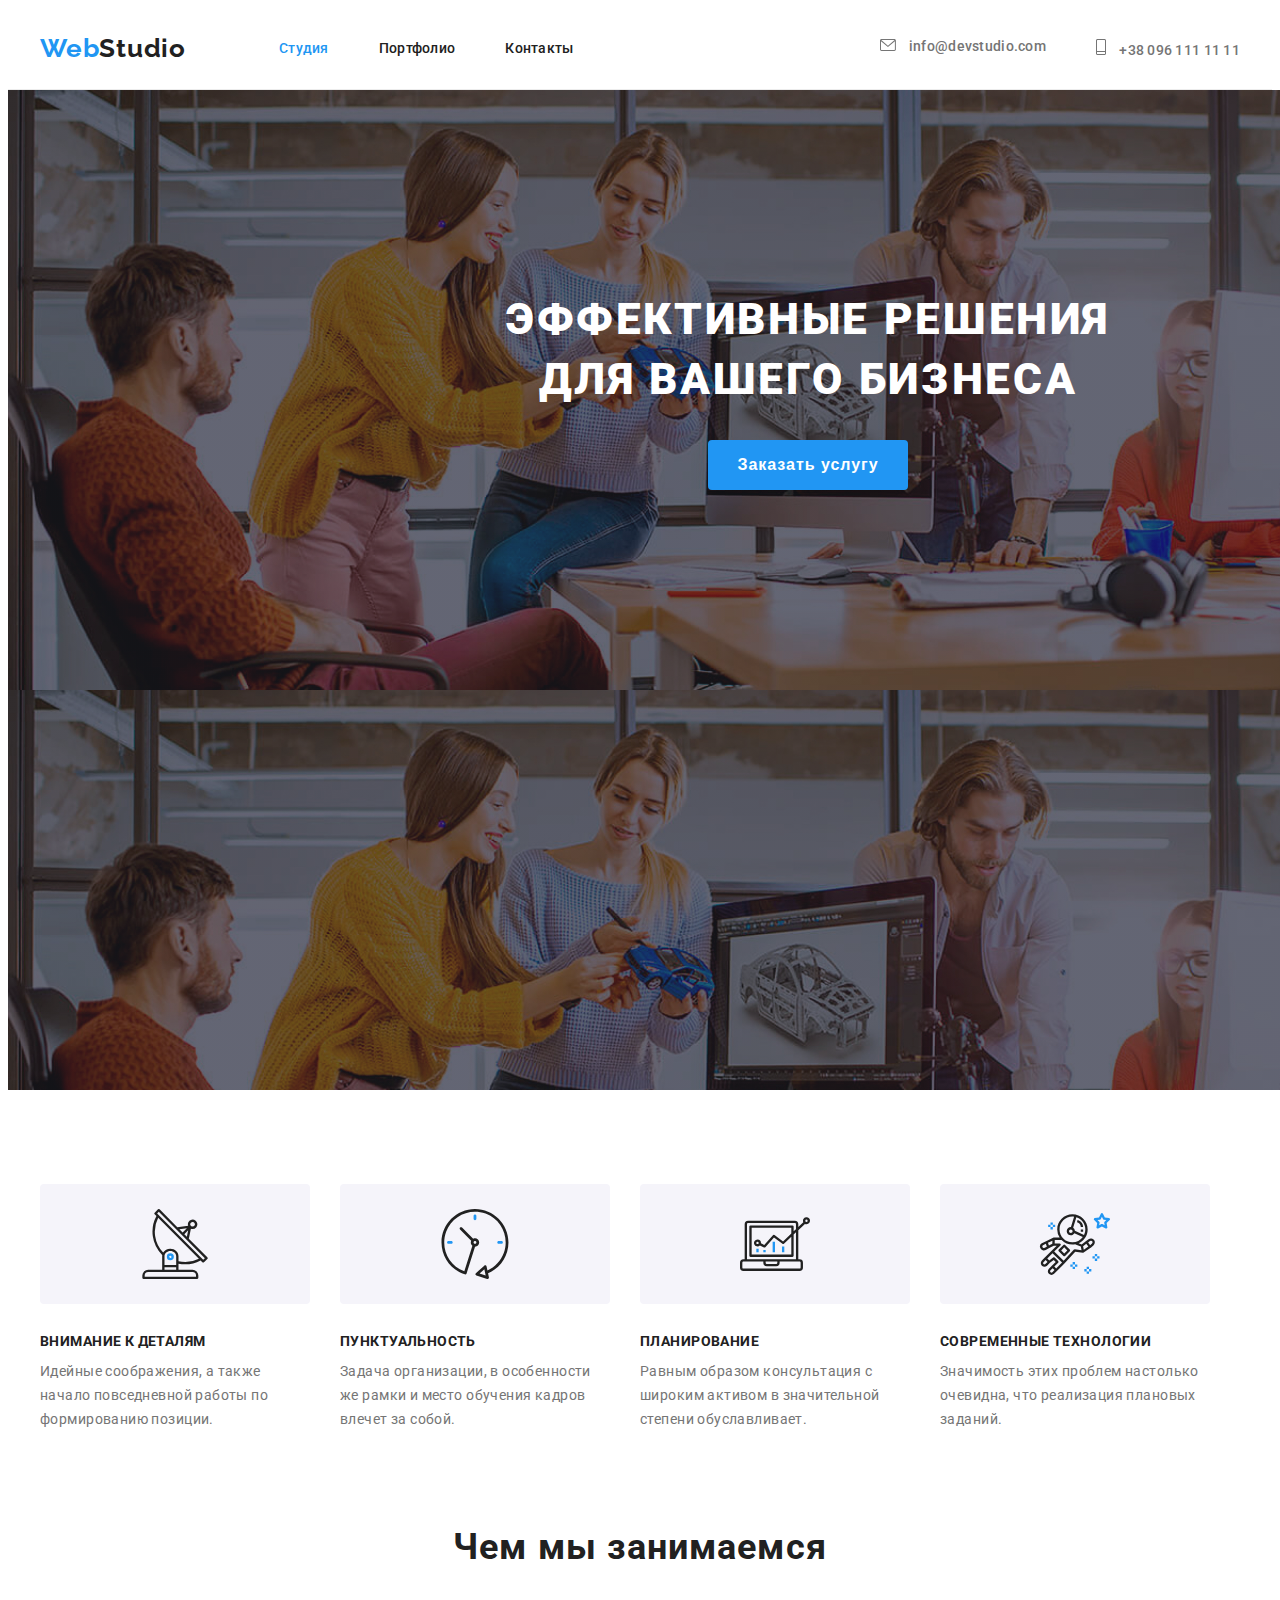
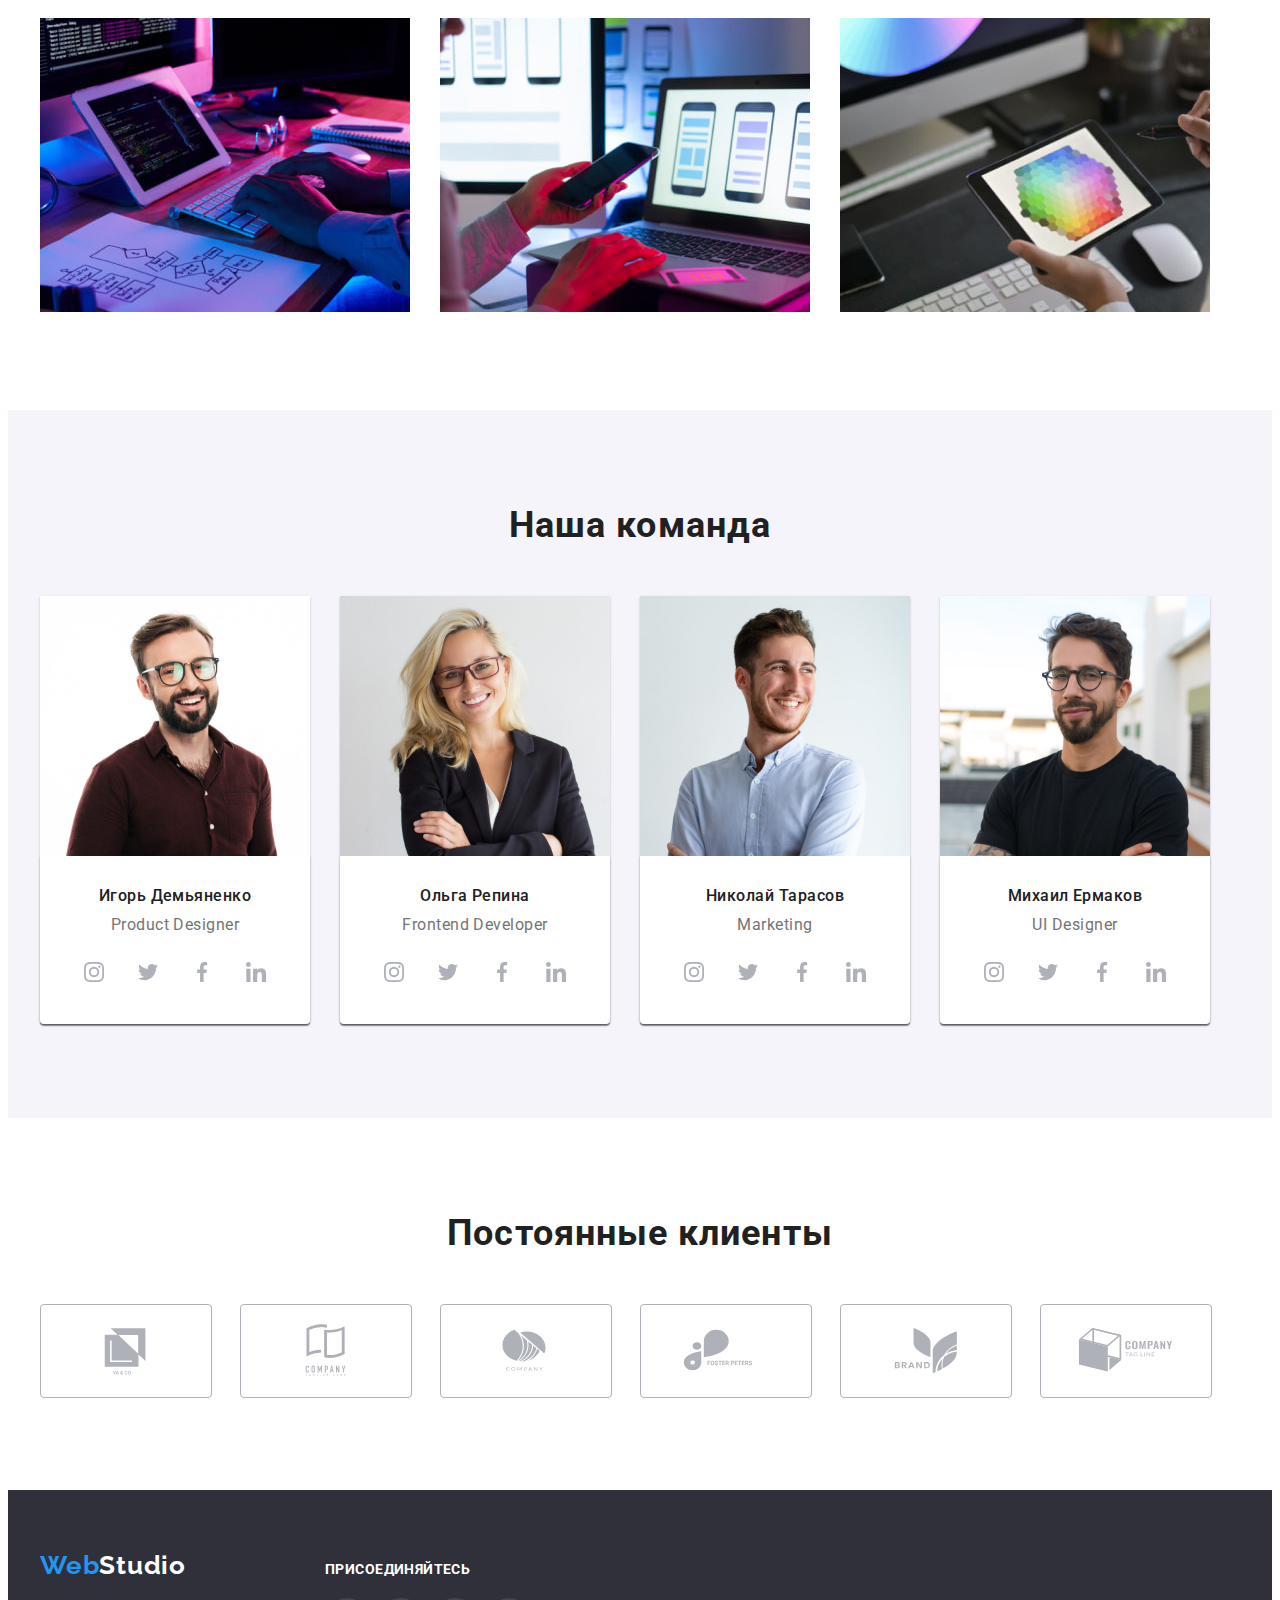
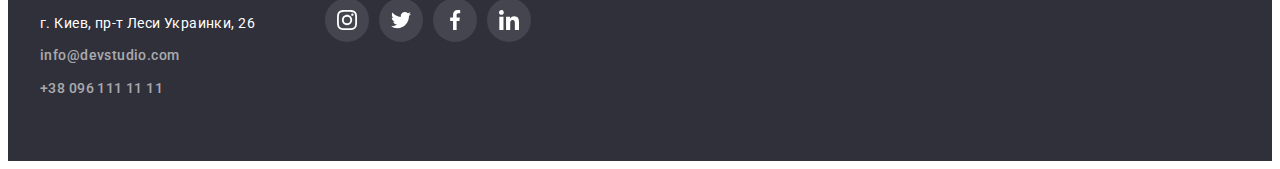
==== index.html @ 6dbb9080 "Initial commit" ====
<!DOCTYPE html>
<html lang="ru">
  <head>
    <meta charset="UTF-8" />
    <meta http-equiv="X-UA-Compatible" content="IE=edge" />
    <meta name="viewport" content="width=device-width, initial-scale=1.0" />
    <title>Web Studio</title>
    <!--Progect Fonts-->
    <link rel="preconnect" href="https://fonts.googleapis.com" />
    <link rel="preconnect" href="https://fonts.gstatic.com" crossorigin />
    <link
      href="https://fonts.googleapis.com/css2?family=Raleway:wght@700&family=Roboto:wght@400;500;700;900&display=swap"
      rel="stylesheet"
    />
    <!--Normalise-->
    <link
      rel="stylesheet"
      href="https://cdnjs.cloudflare.com/ajax/libs/modern-normalize/1.1.0/modern-normalize.min.css"
      integrity="sha512-wpPYUAdjBVSE4KJnH1VR1HeZfpl1ub8YT/NKx4PuQ5NmX2tKuGu6U/JRp5y+Y8XG2tV+wKQpNHVUX03MfMFn9Q=="
      crossorigin="anonymous"
      referrerpolicy="no-referrer"
    />
    <!-- Styles-->
    <link rel="stylesheet" href="./css/styles.css" />
  </head>
  <body>
    <header class="page-header">
      <div class="container main-nav">
        <a href="./" aria-label="Логотип сайта Web Studio" class="logo"
          ><span class="web">Web</span>Studio</a
        >
        <nav class="nav">
          <ul class="site-nav">
            <li class="item">
              <a class="link-studio" href="./index.html">Студия</a>
            </li>
            <li class="item">
              <a class="link" href="./portfolio.html">Портфолио</a>
            </li>
            <li class="item">
              <a class="link" href="#">Контакты</a>
            </li>
          </ul>
        </nav>
        <ul class="contact">
          <li class="item">
            <a class="link icon-header" href="mailto:info@devstudio.com">
              <svg class="header-icon">
                <use href="./image/symbol-defs1.svg#icon-emaile-icon" ></use>
              </svg>
              info@devstudio.com</a>
          </li>
          <li class="item">
            <a class="link icon-tel" href="tel:380961111111:">
              <svg class="tel-icon">
                <use href="./image/symbol-defs1.svg#icon-mobile-icon" ></use>
              </svg>
              +38 096 111 11 11</a>
          </li>
        </ul>
      </div>
    </header>
    <main class="main">
      <section class="hero">
        <div class="container hero-section">
<h1 class="hero-title">Эффективные решения для вашего бизнеса</h1>
        <button type="button" class="button">Заказать услугу</button>
        </div>
        
      </section>

      <!-- Особенности-->
      <section class="uniqueness">
        <div class="container">
          <h2 class="section-title">Наши особенности</h2>
          <ul class="list specifics-list">
            <li class="item">
              <div class="bgr-icon">
                <svg class="icon" widht="70" height="70">
                <use href="./image/symbol-defs1.svg#icon-antenna" ></use>
              </svg>
              </div>
              
              <h3 class="second-title">Внимание к деталям</h3>
              <p class="text">
                Идейные соображения, а также начало повседневной работы по формированию позиции.
              </p>
            </li>
            <li class="item">
               <div class="bgr-icon">
                <svg class="icon" widht="70" height="70">
                <use href="./image/symbol-defs1.svg#icon-clock" ></use>
              </svg>
              </div>
              <h3 class="second-title">Пунктуальность</h3>
              <p class="text">
                Задача организации, в особенности же рамки и место обучения кадров влечет за собой.
              </p>
            </li>
            <li class="item">
               <div class="bgr-icon">
                <svg class="icon" widht="70" height="70">
                <use href="./image/symbol-defs1.svg#icon-diagram" ></use>
              </svg>
              </div>
              <h3 class="second-title">Планирование</h3>
              <p class="text">
                Равным образом консультация с широким активом в значительной степени обуславливает.
              </p>
            </li>
            <li class="item">
               <div class="bgr-icon">
                <svg class="icon" widht="70" height="70">
                <use href="./image/symbol-defs1.svg#icon-astronaut" ></use>
              </svg>
              </div>
              <h3 class="second-title">Современные технологии</h3>
              <p class="text">
                Значимость этих проблем настолько очевидна, что реализация плановых заданий.
              </p>
            </li>
          </ul>
        </div>
      </section>
      <!--Чем мы занимаемся-->
      <section class="our-work">
        <div class="container">
          <h2 class="title">Чем мы занимаемся</h2>
          <ul class="work-list">
            <li class="item">
              <img
                src="./image/what-doing/img.jpg"
                alt="изображон  компютер с кодом"
                width="370"
                height="294"
              />
            </li>
            <li class="item">
              <img
                src="./image/what-doing/img-1.jpg"
                alt="ноутбук и телефон"
                width="370"
                height="294"
              />
            </li>
            <li class="item">
              <img src="./image/what-doing/img-2.jpg" alt="планшет" width="370" height="294" />
            </li>
          </ul>
        </div>
      </section>
      <!--Наша команда-->
      <section class="team">
        <div class="container">
              <h2 class="title">Наша команда</h2>
        <ul class="team-list" >
          <li class="item">
            <img class="image" src="./image/team/img.jpg" alt="Фото Игоря" width="270" height="260" />
            <div class="name">
               <h3 class="second-title">Игорь Демьяненко</h3>
               <p lang="en" class="text">Product Designer</p>
               <ul class="socials">
                 <li class="social-item">
                   <a class="socials-link link" href="" target="_blank" rel="noreferrer noopener" aria-label="иконка">
                     <svg class="social-icon" width="20" height="20">
                       <use href="./image/symbol-defs1.svg#icon-instagram"></use>
                     </svg>
                   </a>
                 </li>
                 <li class="social-item">
                   <a class="socials-link link" href="" target="_blank" rel="noreferrer noopener" aria-label="иконка">
                     <svg class="social-icon" width="20" height="20">
                       <use href="./image/symbol-defs1.svg#icon-twitter"></use>
                     </svg>
                   </a>
                 </li>
                 <li class="social-item">
                   <a class="socials-link link" href="" target="_blank" rel="noreferrer noopener" aria-label="иконка">
                     <svg class="social-icon" width="20" height="20">
                       <use href="./image/symbol-defs1.svg#icon-facebook"></use>
                     </svg>
                   </a>
                 </li>
                 <li class="social-item">
                   <a class="socials-link link" href="" target="_blank" rel="noreferrer noopener" aria-label="иконка">
                     <svg class="social-icon" width="20" height="20">
                       <use href="./image/symbol-defs1.svg#icon-linkedin"></use>
                     </svg>
                   </a>
                 </li>
               </ul>
            </div>
           
          </li>
          <li class="item">
            <img class="image" src="./image/team/img-1.jpg" alt="Фото Ольги" width="270" height="260" />
            <div class="name">
              <h3 class="second-title">Ольга Репина</h3>
              <p lang="en" class="text">Frontend Developer</p>
             <ul class="socials">
                 <li class="social-item">
                   <a class="socials-link link" href="" target="_blank" rel="noreferrer noopener" aria-label="иконка">
                     <svg class="social-icon" width="20" height="20">
                       <use href="./image/symbol-defs1.svg#icon-instagram"></use>
                     </svg>
                   </a>
                 </li>
                 <li class="social-item">
                   <a class="socials-link link" href="" target="_blank" rel="noreferrer noopener" aria-label="иконка">
                     <svg class="social-icon" width="20" height="20">
                       <use href="./image/symbol-defs1.svg#icon-twitter"></use>
                     </svg>
                   </a>
                 </li>
                 <li class="social-item">
                   <a class="socials-link link" href="" target="_blank" rel="noreferrer noopener" aria-label="иконка">
                     <svg class="social-icon" width="20" height="20">
                       <use href="./image/symbol-defs1.svg#icon-facebook"></use>
                     </svg>
                   </a>
                 </li>
                 <li class="social-item">
                   <a class="socials-link link" href="" target="_blank" rel="noreferrer noopener" aria-label="иконка">
                     <svg class="social-icon" width="20" height="20">
                       <use href="./image/symbol-defs1.svg#icon-linkedin"></use>
                     </svg>
                   </a>
                 </li>
               </ul>
            </div>
            
          </li>
          <li class="item">
            <img class="image" src="./image/team/img-2.jpg" alt="Фото Николая" width="270" height="260" />
            <div class="name">
              <h3 class="second-title">Николай Тарасов</h3>
              <p lang="en" class="text">Marketing</p>
              <ul class="socials">
                 <li class="social-item">
                   <a class="socials-link link" href="" target="_blank" rel="noreferrer noopener" aria-label="иконка">
                     <svg class="social-icon" width="20" height="20">
                       <use href="./image/symbol-defs1.svg#icon-instagram"></use>
                     </svg>
                   </a>
                 </li>
                 <li class="social-item">
                   <a class="socials-link link" href="" target="_blank" rel="noreferrer noopener" aria-label="иконка">
                     <svg class="social-icon" width="20" height="20">
                       <use href="./image/symbol-defs1.svg#icon-twitter"></use>
                     </svg>
                   </a>
                 </li>
                 <li class="social-item">
                   <a class="socials-link link" href="" target="_blank" rel="noreferrer noopener" aria-label="иконка">
                     <svg class="social-icon" width="20" height="20">
                       <use href="./image/symbol-defs1.svg#icon-facebook"></use>
                     </svg>
                   </a>
                 </li>
                 <li class="social-item">
                   <a class="socials-link link" href="" target="_blank" rel="noreferrer noopener" aria-label="иконка">
                     <svg class="social-icon" width="20" height="20">
                       <use href="./image/symbol-defs1.svg#icon-linkedin"></use>
                     </svg>
                   </a>
                 </li>
               </ul>
            </div>
            
          </li>
          <li class="item">
            <img class="image" src="./image/team/img-3.jpg" alt="Фото Михаила" width="270" height="260" />
            <div class="name">
              <h3 class="second-title">Михаил Ермаков</h3>
              <p lang="en" class="text">UI Designer</p>
              <ul class="socials">
                 <li class="social-item">
                   <a class="socials-link " href="" target="_blank" rel="noreferrer noopener" aria-label="иконка instagram">
                     <svg class="social-icon" width="20" height="20">
                       <use href="./image/symbol-defs1.svg#icon-instagram"></use>
                     </svg>
                   </a>
                 </li>
                 <li class="social-item">
                   <a class="socials-link link" href="" target="_blank" rel="noreferrer noopener" aria-label="иконка twitter">
                     <svg class="social-icon" width="20" height="20">
                       <use href="./image/symbol-defs1.svg#icon-twitter"></use>
                     </svg>
                   </a>
                 </li>
                 <li class="social-item">
                   <a class="socials-link link" href="" target="_blank" rel="noreferrer noopener" aria-label="иконка facebook">
                     <svg class="social-icon" width="20" height="20">
                       <use href="./image/symbol-defs1.svg#icon-facebook"></use>
                     </svg>
                   </a>
                 </li>
                 <li class="social-item">
                   <a class="socials-link link" href="" target="_blank" rel="noreferrer noopener" aria-label="иконка linkedin">
                     <svg class="social-icon" width="20" height="20">
                       <use href="./image/symbol-defs1.svg#icon-linkedin"></use>
                     </svg>
                   </a>
                 </li>
               </ul>
            </div>
            
          </li>
        </ul>
        </div>
    
      </section>
      <!-- Постоянные клиенты-->
      <section class="our-client">
        <div class="container">

       
        <h2 class="title client-title">Постоянные клиенты</h2>
        <ul class="list client-list">
          <li class="client-item item">
            <a class="link client-link" href="" target="_blank" rel="noreferrer noopener" aria-label="логотип компании YA & CO">
             <svg class="company-logo" widht="106" heigth="60">
              <use href="./image/symbol-defs1.svg#icon-logo-cl1"></use>
            </svg>
            </a>
           
          </li>
          <li class="client-item item">
            <a class="link client-link" href="" target="_blank" rel="noreferrer noopener" aria-label="логотип компании Tagline Here">
            <svg class="company-logo" widht="106" heigth="60">
              <use href="./image/symbol-defs1.svg#icon-logo-cl2"></use>
            </svg>
            </a>
            
          </li>
          <li class="client-item item">
            <a class="link client-link" href="" target="_blank" rel="noreferrer noopener" aria-label="логотип компании Company">
            <svg class="company-logo" widht="106" heigth="60">
              <use href="./image/symbol-defs1.svg#icon-logo-cl3"></use>
            </svg>
            </a>
           
          </li>
          <li class="client-item item">
            <a class="link client-link" href="" target="_blank" rel="noreferrer noopener" aria-label="логотип компании FOSTER PETERS">
            <svg class="company-logo" widht="106" heigth="60">
              <use href="./image/symbol-defs1.svg#icon-logo-cl4"></use>
            </svg>
            </a>
            
          </li>
          <li class="client-item item">
            <a class="link client-link" href="" target="_blank" rel="noreferrer noopener" aria-label="логотип компании Brand">
            <svg class="company-logo" widht="106" heigth="60">
              <use href="./image/symbol-defs1.svg#icon-logo-cl5"></use>
            </svg>
            </a>
            
          </li>
          <li class="client-item item">
            <a class="link client-link" href="" target="_blank" rel="noreferrer noopener" aria-label="логотип компании Tag Line">
            <svg class="company-logo" widht="106" heigth="60">
              <use href="./image/symbol-defs1.svg#icon-logo-cl6"></use>
            </svg>
            </a>
           
          </li>
        </ul>
         </div>
      </section>
    </main>
    <footer class="footer">
      <div class="container footer-container">
           <div class="one-two"> 
            <a href="./" aria-label="Логотип сайта Web Studio" class="logo"><span class="web">Web</span>Studio</a>
              <address class="address">
                  <p class="text">г. Киев, пр-т Леси Украинки, 26</p>
                    <ul class="address-list">
                                <li class="item address-item">
                                    <a href="mailto:info@devstudio.com" class="link">info@devstudio.com</a>
                                </li>
                      <li class="item address-item">
                            <a href="tel:380961111111:" class="link">+38 096 111 11 11</a>
                      </li>
                  </ul>
          </div>
         <div class="one-two">
          <h2 class="title-social">присоединяйтесь</h2>
                <ul class="socials">
                 <li class="social-item">
                   <a class="socials-link link" href="" target="_blank" rel="noreferrer noopener" aria-label="иконка instagram">
                     <svg class="social-icon" width="20" height="20">
                       <use href="./image/symbol-defs1.svg#icon-instagram"></use>
                     </svg>
                   </a>
                 </li>
                 <li class="social-item">
                   <a class="socials-link link" href="" target="_blank" rel="noreferrer noopener" aria-label="иконка twitter">
                     <svg class="social-icon" width="20" height="20">
                       <use href="./image/symbol-defs1.svg#icon-twitter"></use>
                     </svg>
                   </a>
                 </li>
                 <li class="social-item">
                   <a class="socials-link link" href="" target="_blank" rel="noreferrer noopener" aria-label="иконка facebook">
                     <svg class="social-icon" width="20" height="20">
                       <use href="./image/symbol-defs1.svg#icon-facebook"></use>
                     </svg>
                   </a>
                 </li>
                 <li class="social-item">
                   <a class="socials-link link" href="" target="_blank" rel="noreferrer noopener" aria-label="иконка linkedin">
                     <svg class="social-icon" width="20" height="20">
                       <use href="./image/symbol-defs1.svg#icon-linkedin"></use>
                     </svg>
                   </a>
                 </li>
               </ul>
        </div>

        
        
       

      </div>
      
      </address>
    </footer>
  </body>
</html>
---- css/styles.css ----
body {
  font-family: 'Roboto', sans-serif;
  color: #757575;
}
h1,
h2,
h3,
h4,
h5,
h6,
p {
  margin: 0;
}
ul {
  list-style: none;
  margin: 0;
  padding: 0;
}
.container {
  /* outline: 1px solid red;*/

  width: 1200px;
  padding-left: 15px;
  padding-right: 15px;

  margin-right: auto;
  margin-left: auto;
}
:root {
  --backgr-header: #ffffff;
  --backgr-hero: #2f303a;
  --backgr-team: #f5f4fa;
  --color-button: #2196f3;
  --color-title: #212121;
  --border-img: #eeeeee;
}

/*#region -----HEADER------*/
.page-header {
  background-color: var(--backgr-header);
}
.logo {
  padding-top: 25px;
  padding-bottom: 25px;
  margin-right: 93px;
  font-family: 'Raleway';
  font-weight: 700;
  font-size: 26px;
  line-height: 1.2;
  /* identical to box height */

  letter-spacing: 0.03em;
  text-decoration: none;
  color: #212121;
}
.web {
  color: #2196f3;
}
/* посилання в хедері*/

.link {
  font-weight: 500;
  font-size: 14px;
  line-height: 1.14;
  letter-spacing: 0.02em;
  color: #212121;
  text-decoration: none;
}
.link:hover,
.link:focus {
  color: #2196f3;
}
.contact .link {
  color: #757575;
}
.contact .link:hover,
.contact .link:focus {
  color: #2196f3;
}

.site-nav {
  display: flex;
}
.site-nav .link,
.link-studio,
.link-portfolio {
  display: block;
  padding-top: 32px;
  padding-bottom: 32px;
}
.site-nav .item + .item {
  margin-left: 50px;
}
.contact {
  display: flex;
  margin-left: auto;
}
.contact .link {
  display: block;
  padding-top: 25px;
  padding-bottom: 25px;
}
.contact .item + .item {
  margin-left: 50px;
}
.main-nav {
  display: flex;
  align-items: center;
}
.page-header {
  border-bottom: 1px solid #ececec;
}
/*CONTAINER*/

/* background */
.hero {
  background-color: var(--backgr-hero);
  text-align: center;
  font-family: inherit;
}
.our-work {
  background-color: var(--backgr-work);
}
.uniqueness {
  background-color: var(--backgr-work);
}
.team {
  background-color: var(--backgr-team);
}
.footer {
  background-color: var(--backgr-hero);
}
/* прибрати крапки в списках*/
.item {
  list-style-type: none;
}
/*#endregion*/
/*#region HERO,  and TITLE*/
.hero-title {
  width: 696px;
  margin-right: auto;
  margin-left: auto;
  margin-bottom: 30px;
  font-weight: 900;
  font-size: 44px;
  line-height: 1.36;
  /* or 136% */

  text-align: center;
  letter-spacing: 0.06em;
  text-transform: uppercase;

  color: #ffffff;
}
.hero .button {
  width: 200px;
  padding-top: 10px;
  padding-bottom: 10px;

  background-color: #2196f3;
  box-shadow: 0px 4px 4px rgba(0, 0, 0, 0.15);

  border-radius: 4px;

  font-weight: 700;
  font-size: 16px;
  line-height: 1.88;

  letter-spacing: 0.06em;
  cursor: pointer;

  color: #ffffff;
  border: 0;
}
.hero {
  background-color: #c4c4c4;
  width: 1600px;
  height: 600px;
  margin-right: auto;
  margin-left: auto;
  padding-top: 200px;
  padding-bottom: 200px;
  background-image: linear-gradient(rgba(47, 48, 58, 0.4), rgba(47, 48, 58, 0.4)),
    url('../image/hero/hero.jpg');
}
/*#endregion*/
/*#region Оссобенности*/
.uniqueness {
  padding-top: 94px;
  padding-bottom: 94px;
}
.specifics-list {
  display: flex;
}

.container .specifics-list .item {
  width: 270px;
}
.specifics-list .item + .item {
  margin-left: 30px;
}
.section-title {
  position: absolute;
  width: 1px;
  height: 1px;
  margin: -1px;
  border: 0;
  padding: 0;
  white-space: nowrap;
  clip-path: inset(100%);
  clip: rect(0 0 0 0);
  overflow: hidden;
}
.uniqueness .second-title {
  font-weight: 700;
  font-size: 14px;
  line-height: 1.14;
  letter-spacing: 0.03em;
  text-transform: uppercase;

  color: #212121;

  margin-bottom: 10px;
}
.uniqueness .text {
  font-size: 14px;
  line-height: 1.71;

  letter-spacing: 0.03em;

  color: #757575;
}
/*#endregion*/
/*#region Чим займаємося*/
.title {
  font-weight: 700;
  font-size: 36px;
  line-height: 1.17;
  text-align: center;
  letter-spacing: 0.03em;
  color: var(--color-title);
}
.our-work .title {
  margin-bottom: 50px;
}
.work-list {
  display: flex;
}
.our-work {
  padding-bottom: 94px;
}
.work-list .item + .item {
  margin-left: 30px;
}
/*#endregion*/
/*#region  Наша Команда TEAM*/
.image {
  display: block;
}
.team .second-title {
  font-weight: 500;
  font-size: 16px;
  line-height: 1.19;

  text-align: center;
  letter-spacing: 0.03em;
  color: var(--color-title);
  margin-bottom: 10px;
}
.team .text {
  font-size: 16px;
  line-height: 1.19;

  text-align: center;
  letter-spacing: 0.03em;
  margin-bottom: 16px;

  color: #757575;
}
.team .title {
  margin-bottom: 50px;
}
.team-list {
  display: flex;
}

.team-list .item + .item {
  margin-left: 30px;
}
.team-list .item {
  box-shadow: 0px 1px 3px rgba(0, 0, 0, 0.12), 0px 1px 1px rgba(0, 0, 0, 0.14),
    0px 2px 1px rgba(0, 0, 0, 0.2);

  border-radius: 0px 0px 4px 4px;
}

.team {
  padding-top: 94px;
  padding-bottom: 94px;
}
.name {
  padding-top: 30px;
  padding-bottom: 30px;
  background-color: #ffffff;

  box-shadow: 0px 1px 3px rgba(0, 0, 0, 0.12), 0px 1px 1px rgba(0, 0, 0, 0.14),
    0px 2px 1px rgba(0, 0, 0, 0.2);

  border-radius: 0px 0px 4px 4px;
}
/* _______socials icons_________*/
.social-icon {
  fill: #afb1b8;
}
.socials {
  display: flex;
  justify-content: center;
  align-items: center;
}
.social-item:not(:last-child) {
  margin-right: 10px;
}
.socials-link {
  display: flex;
  width: 44px;
  height: 44px;

  background-color: #ffffff;
  border-radius: 50%;
  align-items: center;
  justify-content: center;
}
.socials-link:hover,
.socials-link:focus {
  background-color: var(--color-button);
}
.socials-link:hover .social-icon,
.socials-link:focus .social-icon {
  fill: #ffffff;
}
/*#endregion*/
/*#region Footer*/
.footer .logo {
  display: block;
  color: #ffffff;

  margin-bottom: 30px;
  margin-right: 0;
  padding-top: 0;
  padding-bottom: 0;
}
.footer .text {
  font-size: 14px;
  line-height: 1.71;

  letter-spacing: 0.03em;

  color: #ffffff;
}
.footer .link {
  display: block;
  font-size: 14px;
  line-height: 1.71;

  letter-spacing: 0.03em;

  color: rgba(255, 255, 255, 0.6);
}
.footer .link:hover,
.footer .link:focus {
  color: #2196f3;
}
.address .text {
  margin-bottom: 9px;
}

.address-item:not(:last-child) {
  margin-bottom: 9px;
}
.footer {
  padding-top: 60px;
  padding-bottom: 60px;
}
/*#endregion*/
/*#region PORTFOLIO*/
.link-portfolio {
  color: var(--color-button);
  font-family: 'Roboto';
  font-weight: 500;
  font-size: 14px;
  line-height: 1.14;
  letter-spacing: 0.02em;
  text-decoration: none;
}
.title-portfolio {
  position: absolute;
  width: 1px;
  height: 1px;
  margin: -1px;
  border: 0;
  padding: 0;
  white-space: nowrap;
  clip-path: inset(100%);
  clip: rect(0 0 0 0);
  overflow: hidden;
}
/* FILTR*/
.filtr .button {
  font-weight: 500;
  font-size: 16px;
  line-height: 1.62;

  text-align: center;
  letter-spacing: 0.03em;
  cursor: pointer;

  background-color: #f5f4fa;
  color: #212121;
  border: 0;
  border-radius: 4px;
}
/*--- SECTION-----*/
.filtr-button {
  padding-top: 94px;
  padding-bottom: 94px;
}
.filtr {
  display: flex;
  padding-bottom: 50px;
  justify-content: center;
}
.filtr .item + .item {
  margin-left: 8px;
}
.button-all {
  font-weight: 500;
  font-size: 16px;
  line-height: 1.62;

  text-align: center;
  letter-spacing: 0.03em;
  cursor: pointer;

  background-color: var(--color-button);
  color: var(--backgr-header);
  border: 0;
  border-radius: 4px;

  padding-top: 6px;
  padding-bottom: 6px;
  padding-right: 22px;
  padding-left: 22px;
}
.button:hover,
.button:focus {
  background-color: var(--color-button);
  color: var(--backgr-header);
}
.filtr .button {
  padding-top: 6px;
  padding-bottom: 6px;
  padding-right: 22px;
  padding-left: 22px;
}
/* PORTFOLIO IMG*/
.image {
  display: block;
}
.list-img .title {
  text-align: left;
  font-weight: 700;
  font-size: 18px;
  line-height: 2;

  letter-spacing: 0.06em;

  color: #212121;

  margin-bottom: 4px;
}
.list-img .text {
  font-size: 16px;
  line-height: 1.88;

  letter-spacing: 0.03em;

  color: #757575;
}
.address {
  font-style: normal;
}
.link-studio {
  color: var(--color-button);
  font-weight: 500;
  font-size: 14px;
  line-height: 1.14;
  letter-spacing: 0.02em;
  text-decoration: none;
}
.list-img {
  display: flex;
  flex-wrap: wrap;
  justify-content: space-between;
}
.item-img {
  margin-bottom: 30px;
}
.portfolio-border {
  padding-top: 20px;
  padding-bottom: 20px;
  padding-right: 24px;
  padding-left: 24px;
  border-right: 1px solid #eeeeee;
  border-bottom: 1px solid #eeeeee;
  border-left: 1px solid #eeeeee;
}
.item-img {
  width: 370px;
  margin-right: 30px;
}
.item-img:nth-child(3n) {
  margin-right: 0;
}
.item-img:nth-last-child(-n + 3) {
  margin-bottom: 0;
}
/*________hover portfolio_____*/
.img-link {
  display: block;
}
.img-link:hover {
  box-shadow: 0px 1px 1px rgba(0, 0, 0, 0.12), 0px 4px 4px rgba(0, 0, 0, 0.06),
    1px 4px 6px rgba(0, 0, 0, 0.16);
}
/*#endregion*/
/*#region HEAD ICONS*/
.header-icon {
  width: 16px;
  height: 12px;
  fill: currentColor;
  margin-right: 10px;
}

.tel-icon {
  width: 10px;
  height: 16px;
  fill: currentColor;
  margin-right: 10px;
}
/*SVG - Наши особенности*/
.bgr-icon {
  display: flex;
  background-color: #f5f4fa;
  height: 120px;
  justify-content: center;
  align-items: center;

  margin-bottom: 30px;
  border-radius: 4px;
}
/*#endregion*/
/*#region CLIENT LOGO SVG*/
.client-title {
  margin-bottom: 50px;
}
.our-client {
  padding-top: 94px;
  padding-bottom: 94px;
}

.client-item {
  width: 170px;
  height: 92px;
}
.client-link {
  display: flex;

  align-items: center;
  justify-content: center;
  width: 100%;
  height: 100%;

  border: 1px solid #afb1b8;
  border-radius: 4px;
}
.client-link:hover,
.client-link:focus {
  border-color: var(--color-button);
}
.client-link:hover .company-logo,
.client-link:focus .company-logo {
  fill: var(--color-button);
}
.client-item:not(:last-child) {
  margin-right: 30px;
}

.client-list {
  display: flex;
}
.company-logo {
  width: 106px;
  height: 60px;
  fill: #afb1b8;
}

/*#endregion*/
/*#region Footer social icon*/
.footer-container {
  display: flex;
  align-items: baseline;
}
.title-social {
  /* font-style: normal; */
  /* font-weight: 700; */
  font-size: 14px;
  line-height: 1.14;
  letter-spacing: 0.03em;
  text-transform: uppercase;

  color: #ffffff;
  margin-bottom: 20px;
}
/* _______socials icons_________*/
.one-two:not(:last-child) {
  margin-right: 70px;
}
.one-two .social-icon {
  fill: var(--backgr-header);
}
.one-two .socials {
  display: flex;
  justify-content: center;
  align-items: center;
}
.one-two .social-item:not(:last-child) {
  margin-right: 10px;
}
.one-two .socials-link {
  display: flex;
  width: 44px;
  height: 44px;

  background-color: rgba(255, 255, 255, 0.1);
  border-radius: 50%;
  align-items: center;
  justify-content: center;
}
.socials-link:hover,
.socials-link:focus {
  background-color: var(--color-button);
}
.socials-link:hover .social-icon,
.socials-link:focus .social-icon {
  fill: #ffffff;
}

/*#endregion*/
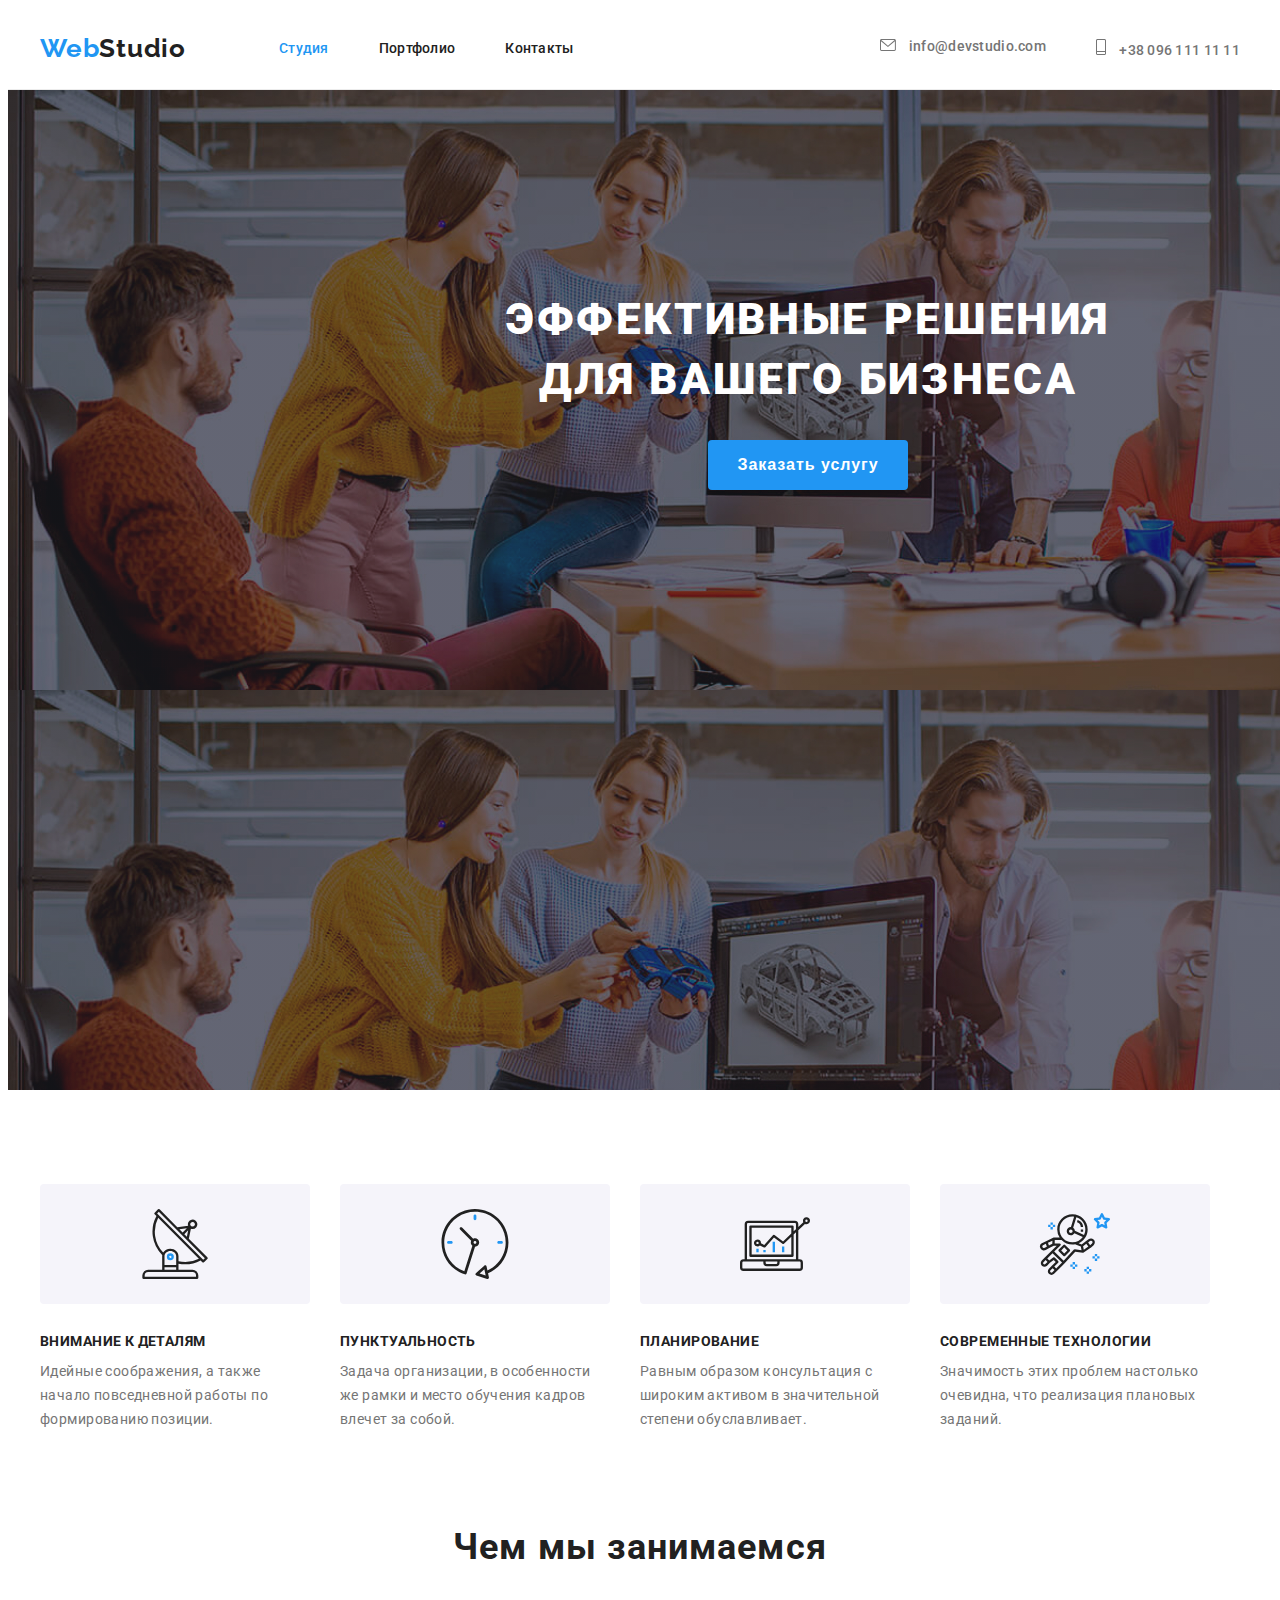
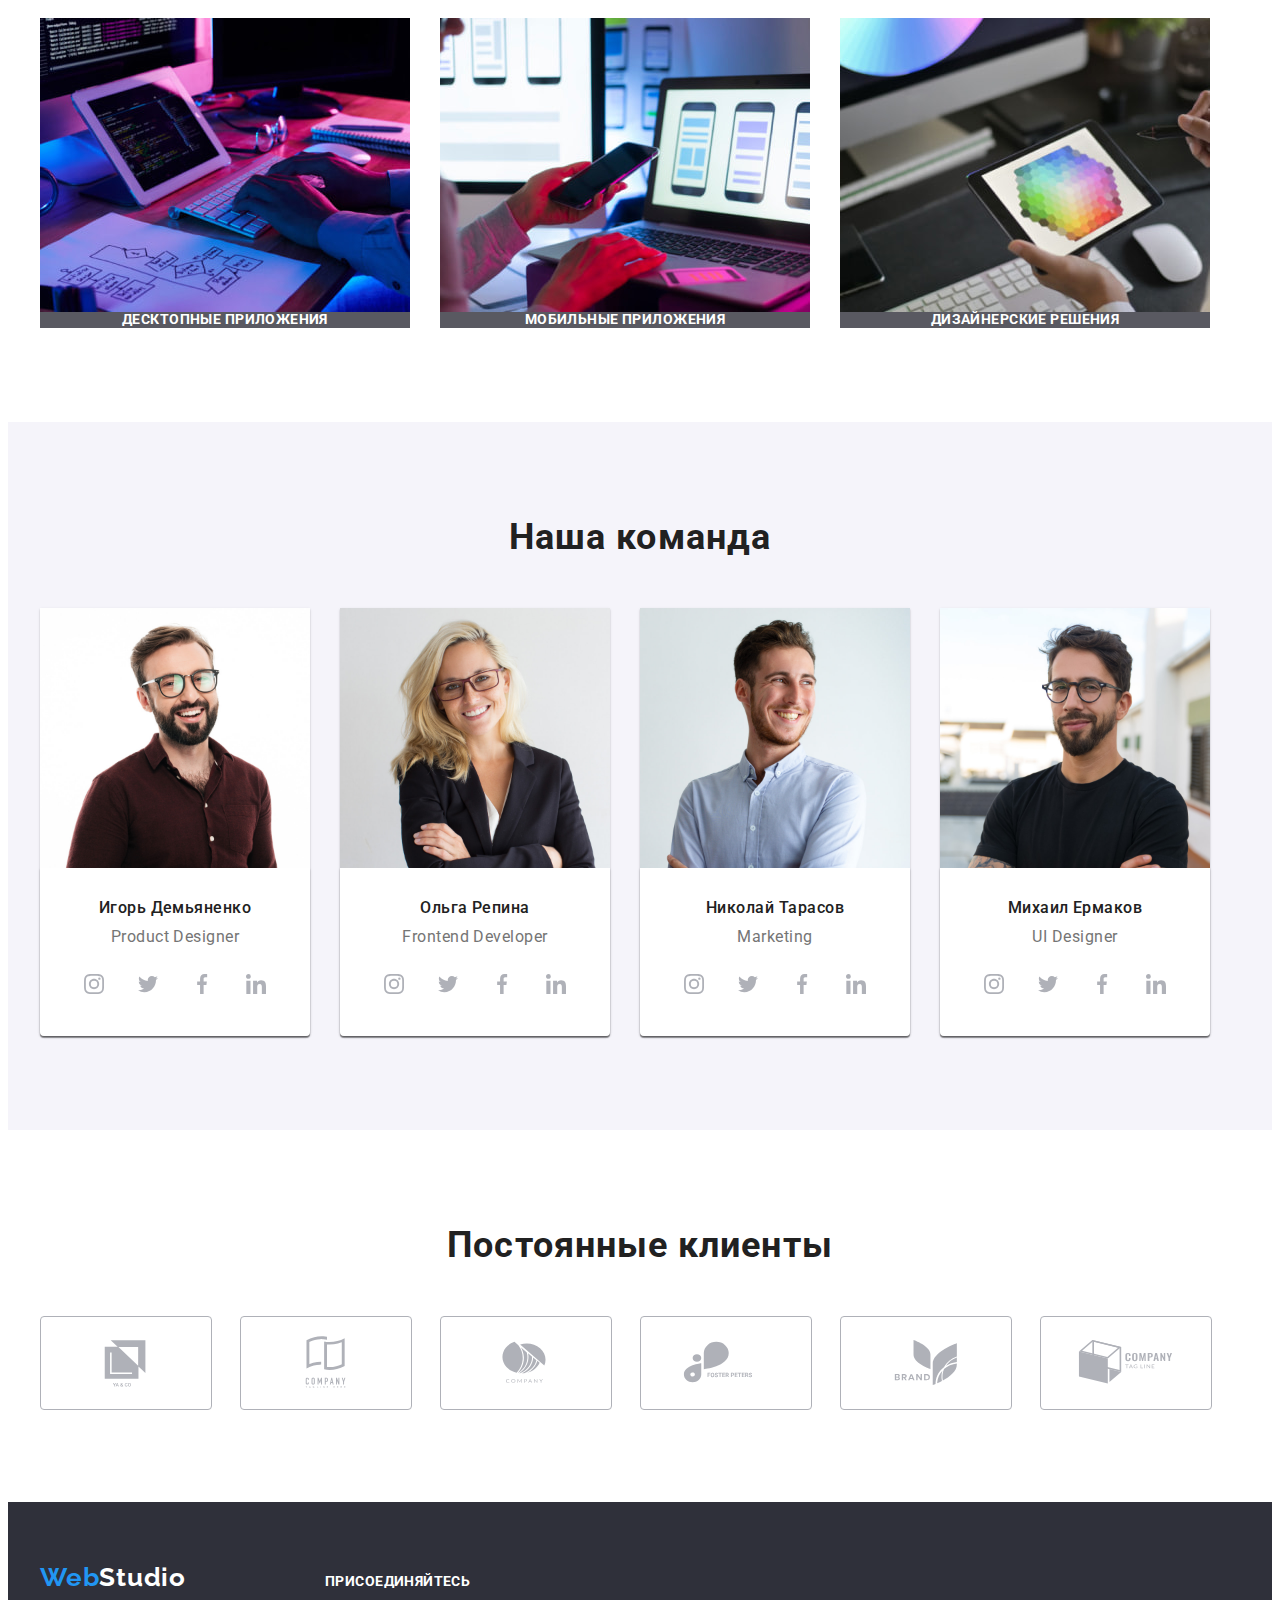
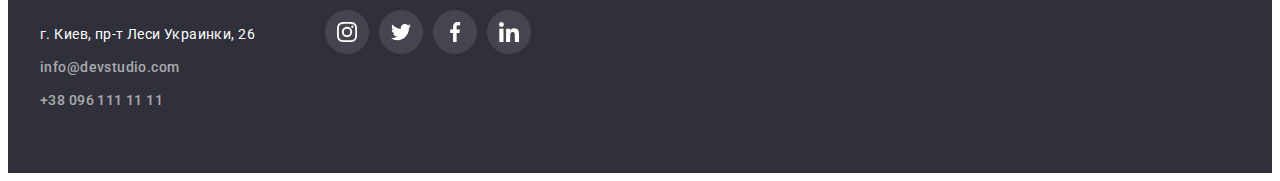
==== commit e557c316: "second commit" ====
--- a/index.html
+++ b/index.html
@@ -18,8 +18,7 @@
       href="https://cdnjs.cloudflare.com/ajax/libs/modern-normalize/1.1.0/modern-normalize.min.css"
       integrity="sha512-wpPYUAdjBVSE4KJnH1VR1HeZfpl1ub8YT/NKx4PuQ5NmX2tKuGu6U/JRp5y+Y8XG2tV+wKQpNHVUX03MfMFn9Q=="
       crossorigin="anonymous"
-      referrerpolicy="no-referrer"
-    />
+      referrerpolicy="no-referrer"/>
     <!-- Styles-->
     <link rel="stylesheet" href="./css/styles.css" />
   </head>
@@ -27,8 +26,7 @@
     <header class="page-header">
       <div class="container main-nav">
         <a href="./" aria-label="Логотип сайта Web Studio" class="logo"
-          ><span class="web">Web</span>Studio</a
-        >
+          ><span class="web">Web</span>Studio</a>
         <nav class="nav">
           <ul class="site-nav">
             <li class="item">
@@ -61,10 +59,23 @@
       </div>
     </header>
     <main class="main">
+      <!-- _________HERO_________-->
       <section class="hero">
         <div class="container hero-section">
-<h1 class="hero-title">Эффективные решения для вашего бизнеса</h1>
-        <button type="button" class="button">Заказать услугу</button>
+             <h1 class="hero-title">Эффективные решения для вашего бизнеса</h1>
+             <button type="button" class="button" data-modal-open>Заказать услугу</button>
+             <!--Модалка-->
+           
+             <div class="backdrop is-hidden" data-modal>
+               <div class="modal">
+                 <button class="button-close" data-modal-close>
+                   <svg class="close-icon" width="18" height="18">
+                     <use href="./image/symbol-defs1.svg#icon-close"></use>
+                   </svg>
+                 </button>
+               </div>
+             </div>
+
         </div>
         
       </section>
@@ -128,23 +139,27 @@
           <h2 class="title">Чем мы занимаемся</h2>
           <ul class="work-list">
             <li class="item">
-              <img
+              <img class="image"
                 src="./image/what-doing/img.jpg"
                 alt="изображон  компютер с кодом"
                 width="370"
-                height="294"
-              />
-            </li>
-            <li class="item">
-              <img
+                height="294"/>
+              <p class="text-img">Десктопные приложения</p>
+            </li>
+            <li class="item">
+              <img class="image" 
                 src="./image/what-doing/img-1.jpg"
                 alt="ноутбук и телефон"
                 width="370"
-                height="294"
-              />
-            </li>
-            <li class="item">
-              <img src="./image/what-doing/img-2.jpg" alt="планшет" width="370" height="294" />
+                height="294"/>
+              <p class="text-img">Мобильные приложения</p>
+            </li>
+            <li class="item">
+              <img class="image" src="./image/what-doing/img-2.jpg" 
+              alt="планшет" 
+              width="370" 
+              height="294" />
+              <p class="text-img">Дизайнерские решения</p>
             </li>
           </ul>
         </div>
@@ -426,5 +441,6 @@
       
       </address>
     </footer>
+    <script src="./js/modal.js"></script>
   </body>
 </html>
--- a/css/styles.css
+++ b/css/styles.css
@@ -33,6 +33,11 @@
   --color-button: #2196f3;
   --color-title: #212121;
   --border-img: #eeeeee;
+
+  /* animations */
+  --slow-anim: 600ms ease;
+  --fast-anim: 400ms ease-in-out;
+  --very-fast-anim: 250ms;
 }
 
 /*#region -----HEADER------*/
@@ -182,6 +187,71 @@
   padding-bottom: 200px;
   background-image: linear-gradient(rgba(47, 48, 58, 0.4), rgba(47, 48, 58, 0.4)),
     url('../image/hero/hero.jpg');
+}
+/*___MODALKA______*/
+.backdrop {
+  position: fixed;
+  top: 0;
+  left: 0;
+
+  width: 100%;
+  height: 100%;
+
+  background-color: rgba(0, 0, 0, 0.2);
+
+  transition: opacity var(--very-fast-anim), visibility var(--very-fast-anim);
+}
+
+.backdrop.is-hidden {
+  opacity: 0;
+  visibility: hidden;
+  pointer-events: none;
+}
+.modal {
+  position: absolute;
+  top: 50%;
+  left: 50%;
+  transform: translate(-50%, -50%);
+
+  width: 528px;
+  height: 581px;
+
+  background-color: #fff;
+
+  box-shadow: 0px 1px 3px rgba(0, 0, 0, 0.12), 0px 1px 1px rgba(0, 0, 0, 0.14),
+    0px 2px 1px rgba(0, 0, 0, 0.2);
+  border-radius: 4px;
+
+  transition: transform 250ms ease-in-out 400ms, opacity 250ms ease-in-out 400ms;
+}
+.button-close {
+  position: absolute;
+  top: 8px;
+  right: 8px;
+
+  display: flex;
+
+  padding: 0;
+  width: 30px;
+  height: 30px;
+  border: 1px solid rgba(0, 0, 0, 0.1);
+
+  align-items: center;
+  justify-content: center;
+  border-radius: 50%;
+
+  background-color: #fff;
+
+  cursor: pointer;
+}
+/*____________ ANIMATION_______*/
+.backdrop.is-hidden .modal {
+  transform: translate(-50%, -50%) scale(0.4);
+  opacity: 0;
+}
+.backdrop .modal {
+  transform: translate(-50%, -50%) scale(1);
+  opacity: 1;
 }
 /*#endregion*/
 /*#region Оссобенности*/
@@ -244,6 +314,8 @@
   margin-bottom: 50px;
 }
 .work-list {
+  position: relative;
+
   display: flex;
 }
 .our-work {
@@ -251,6 +323,17 @@
 }
 .work-list .item + .item {
   margin-left: 30px;
+}
+.text-img {
+  font-weight: 700;
+  font-size: 14px;
+  line-height: 1.14;
+  text-align: center;
+  letter-spacing: 0.03em;
+  text-transform: uppercase;
+
+  color: #ffffff;
+  background-color: rgba(47, 48, 58, 0.8);
 }
 /*#endregion*/
 /*#region  Наша Команда TEAM*/
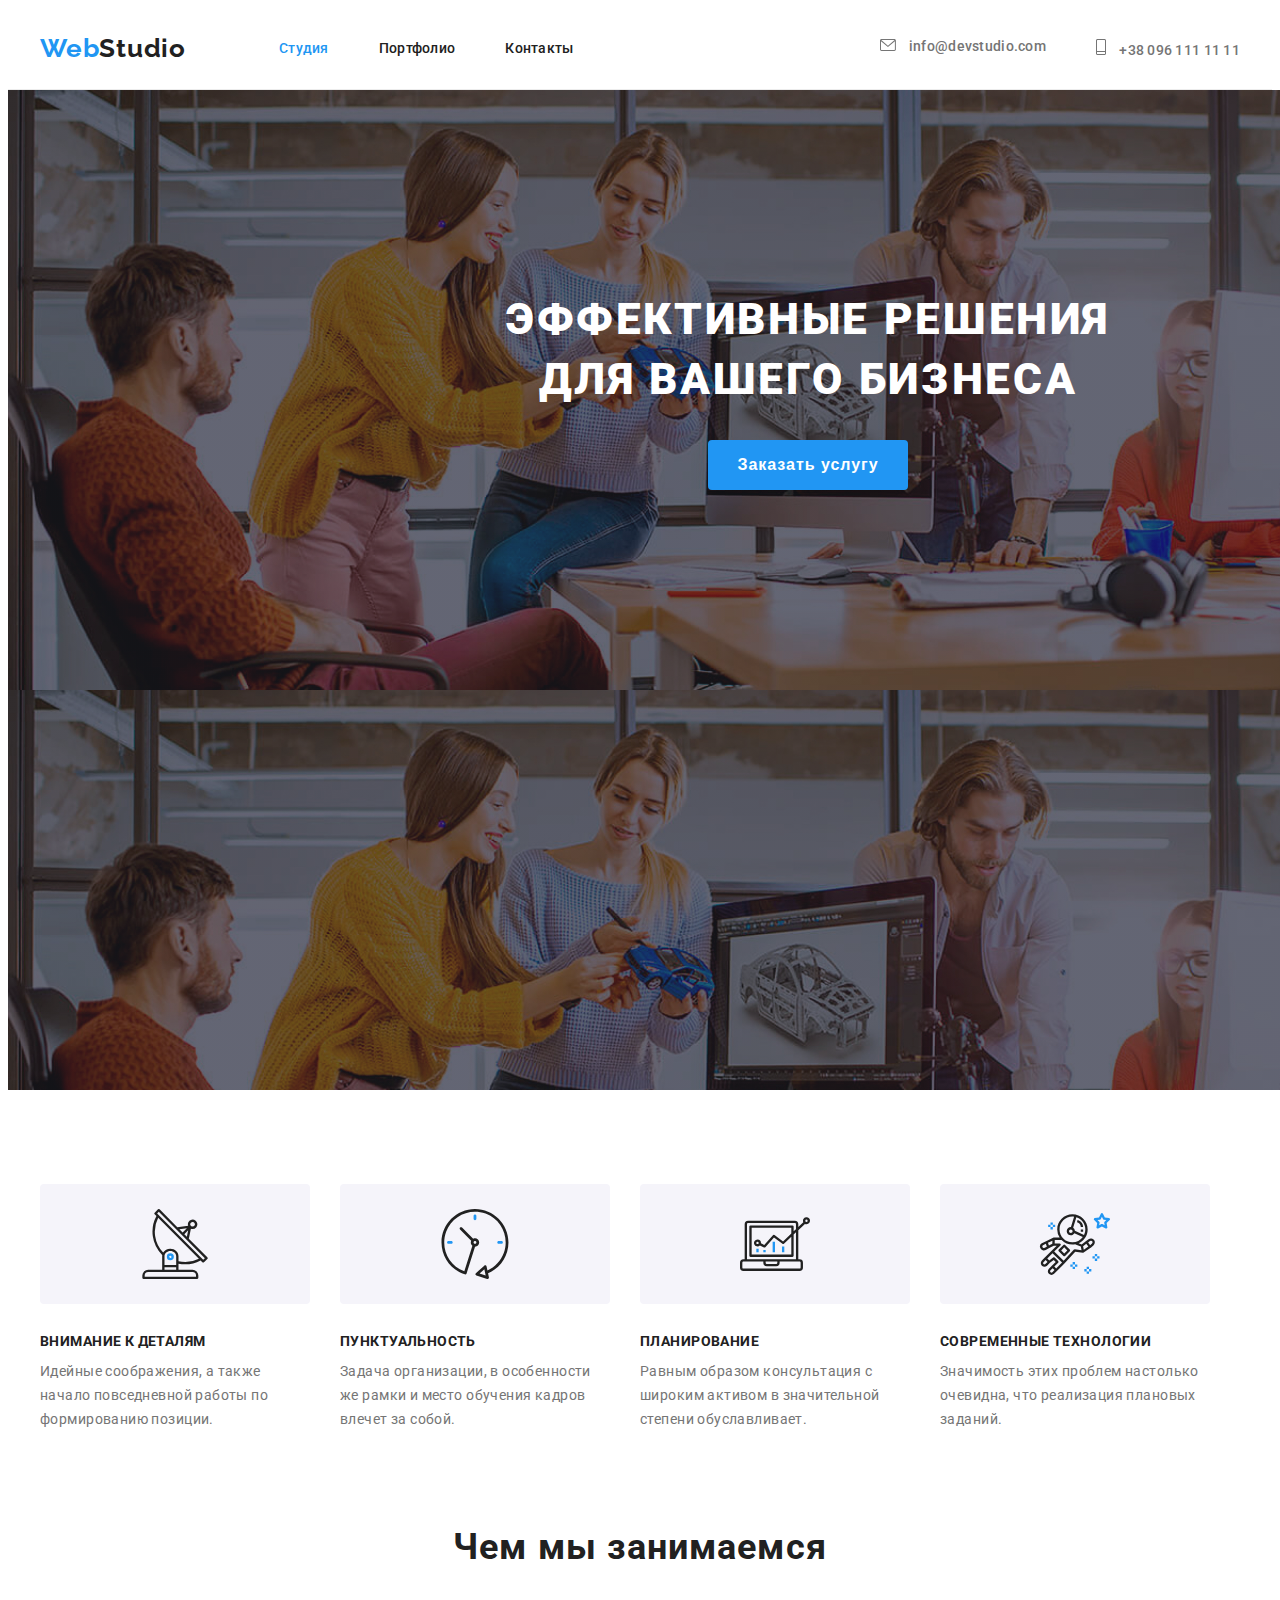
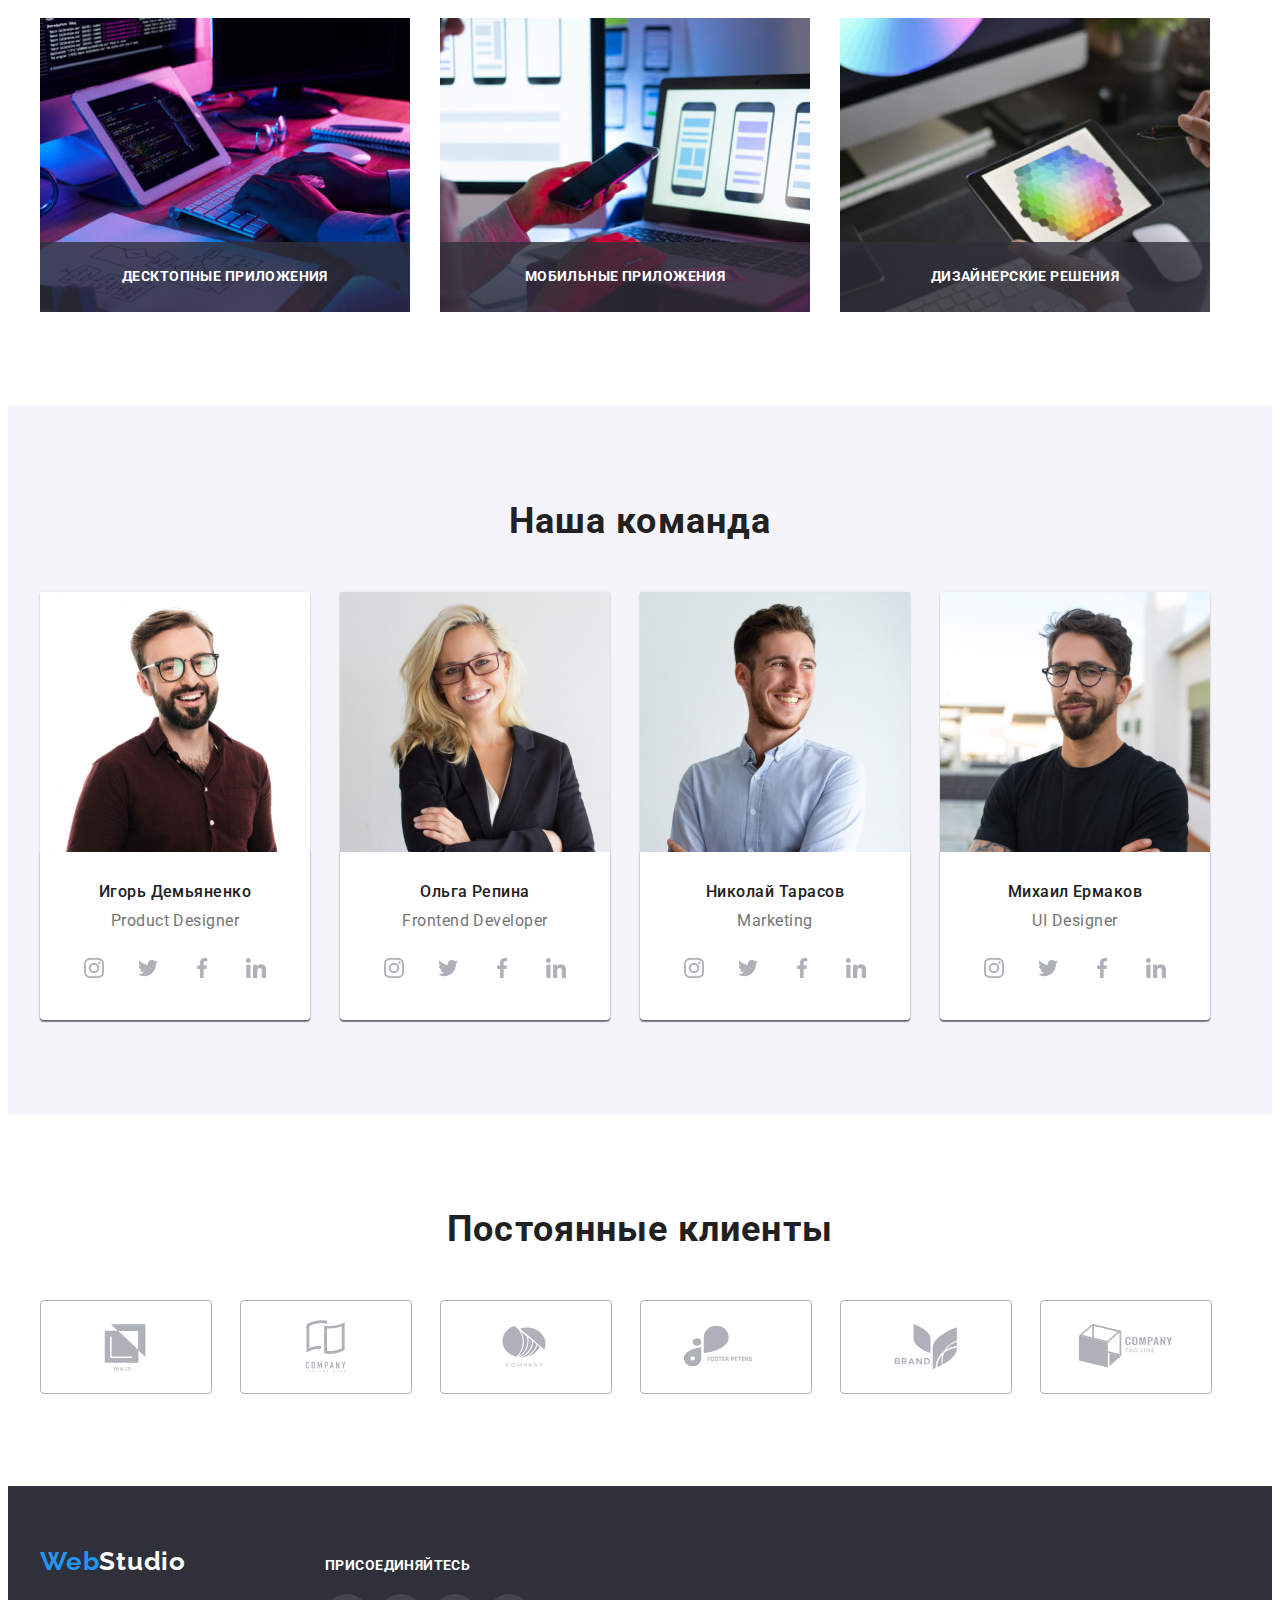
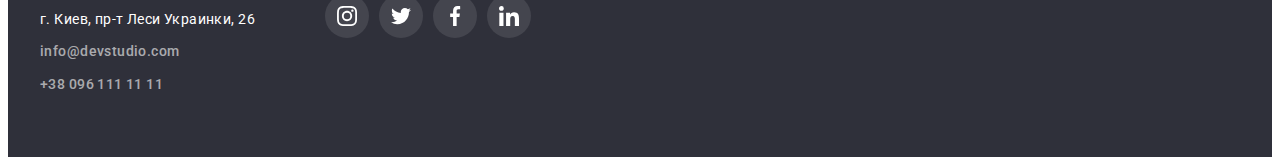
==== commit cf92003f: "3 commit" ====
--- a/index.html
+++ b/index.html
@@ -432,11 +432,6 @@
                  </li>
                </ul>
         </div>
-
-        
-        
-       
-
       </div>
       
       </address>
--- a/css/styles.css
+++ b/css/styles.css
@@ -70,6 +70,8 @@
   letter-spacing: 0.02em;
   color: #212121;
   text-decoration: none;
+
+  transition: color 250ms cubic-bezier(0.4, 0, 0.2, 1);
 }
 .link:hover,
 .link:focus {
@@ -324,7 +326,18 @@
 .work-list .item + .item {
   margin-left: 30px;
 }
-.text-img {
+.work-list .text-img {
+  position: absolute;
+  bottom: 0;
+
+  /* content: ''; */
+  display: flex;
+  width: 370px;
+  height: 70px;
+
+  align-items: center;
+  justify-content: center;
+
   font-weight: 700;
   font-size: 14px;
   line-height: 1.14;
@@ -335,6 +348,7 @@
   color: #ffffff;
   background-color: rgba(47, 48, 58, 0.8);
 }
+
 /*#endregion*/
 /*#region  Наша Команда TEAM*/
 .image {
@@ -394,6 +408,7 @@
 /* _______socials icons_________*/
 .social-icon {
   fill: #afb1b8;
+  transition: fill 250ms cubic-bezier(0.4, 0, 0.2, 1);
 }
 .socials {
   display: flex;
@@ -412,6 +427,8 @@
   border-radius: 50%;
   align-items: center;
   justify-content: center;
+
+  transition: background-color 250ms cubic-bezier(0.4, 0, 0.2, 1);
 }
 .socials-link:hover,
 .socials-link:focus {
@@ -534,6 +551,9 @@
   padding-right: 22px;
   padding-left: 22px;
 }
+/* .button {
+  transition: background-color 250ms cubic-bezier(0.4, 0, 0.2, 1);
+} */
 .button:hover,
 .button:focus {
   background-color: var(--color-button);
@@ -544,6 +564,9 @@
   padding-bottom: 6px;
   padding-right: 22px;
   padding-left: 22px;
+
+  transition: background-color 250ms cubic-bezier(0.4, 0, 0.2, 1);
+  transition: color 250ms cubic-bezier(0.4, 0, 0.2, 1);
 }
 /* PORTFOLIO IMG*/
 .image {
@@ -610,8 +633,11 @@
 /*________hover portfolio_____*/
 .img-link {
   display: block;
-}
-.img-link:hover {
+
+  transition: box-shadow 250ms cubic-bezier(0.4, 0, 0.2, 1);
+}
+.img-link:hover,
+.img-link:focus {
   box-shadow: 0px 1px 1px rgba(0, 0, 0, 0.12), 0px 4px 4px rgba(0, 0, 0, 0.06),
     1px 4px 6px rgba(0, 0, 0, 0.16);
 }
@@ -665,6 +691,7 @@
 
   border: 1px solid #afb1b8;
   border-radius: 4px;
+  transition: background-color 250ms cubic-bezier(0.4, 0, 0.2, 1);
 }
 .client-link:hover,
 .client-link:focus {
@@ -685,6 +712,8 @@
   width: 106px;
   height: 60px;
   fill: #afb1b8;
+
+  transition: fill 250ms cubic-bezier(0.4, 0, 0.2, 1);
 }
 
 /*#endregion*/
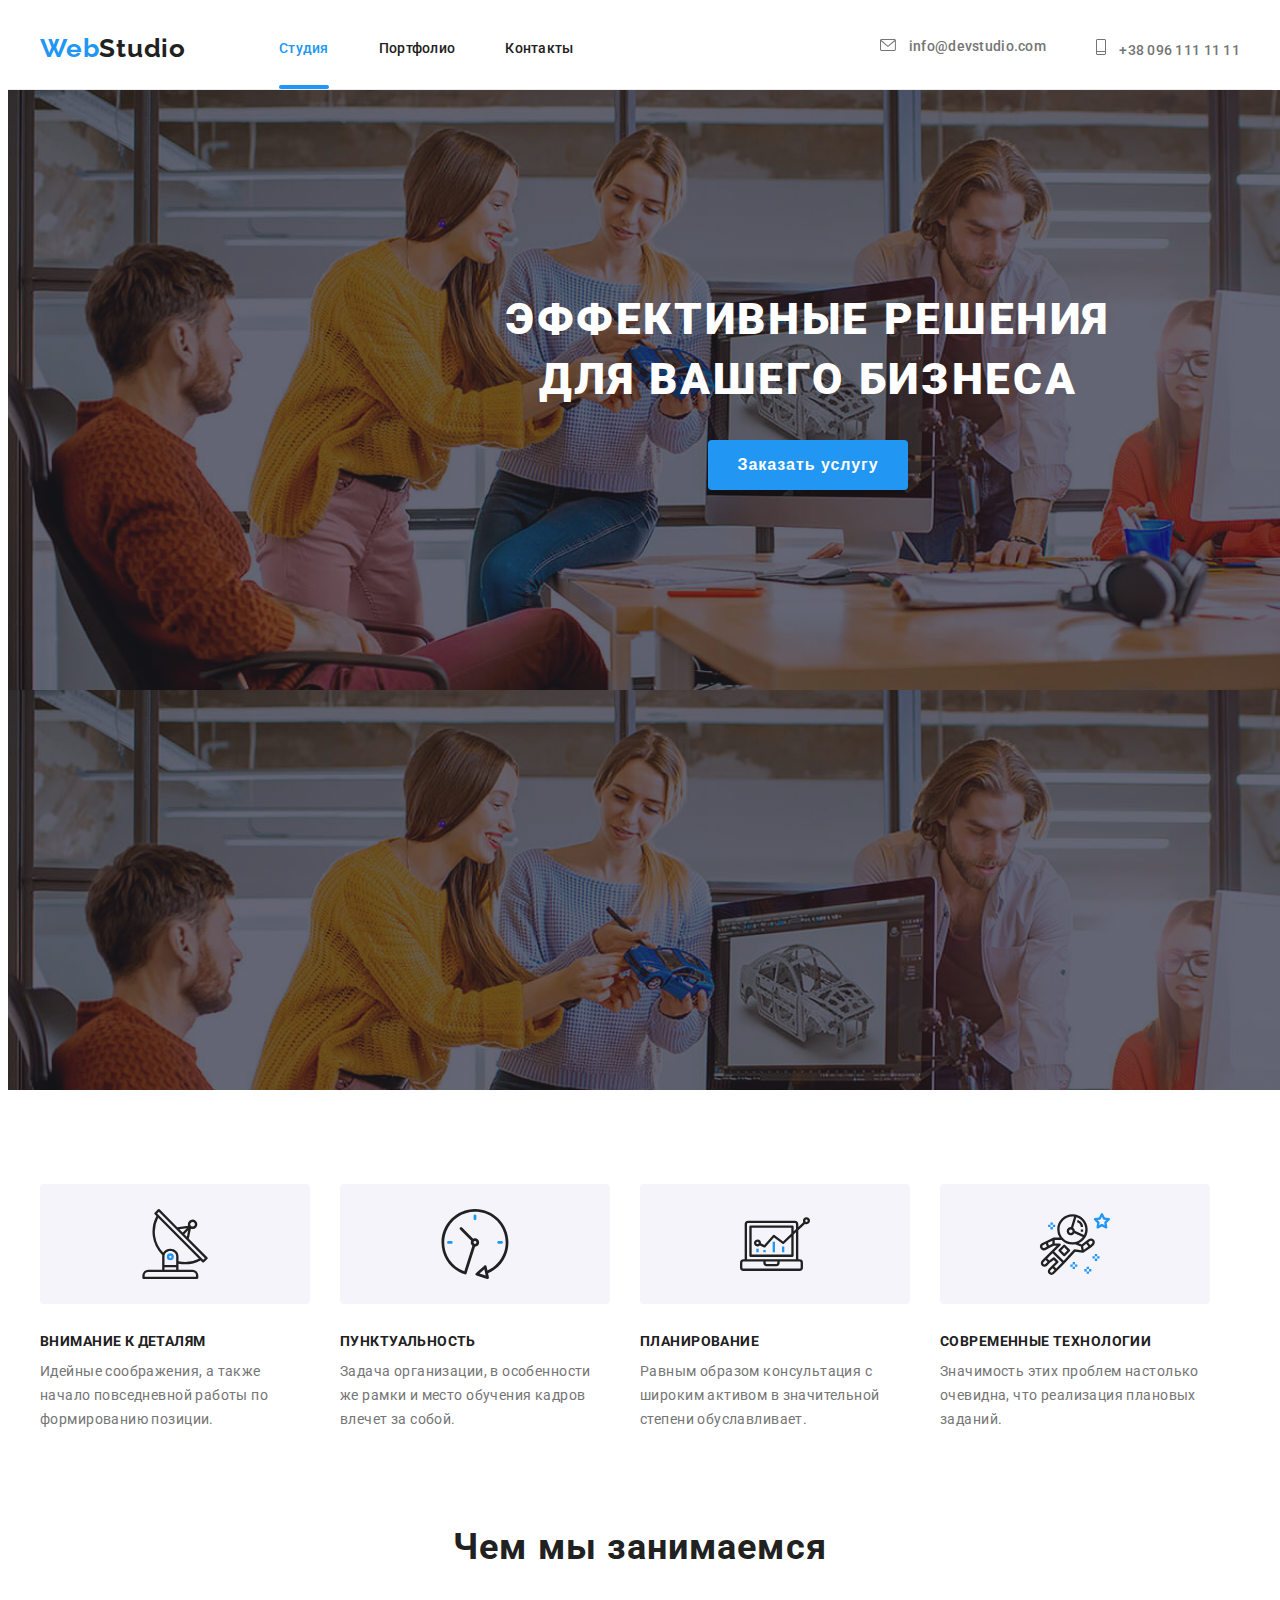
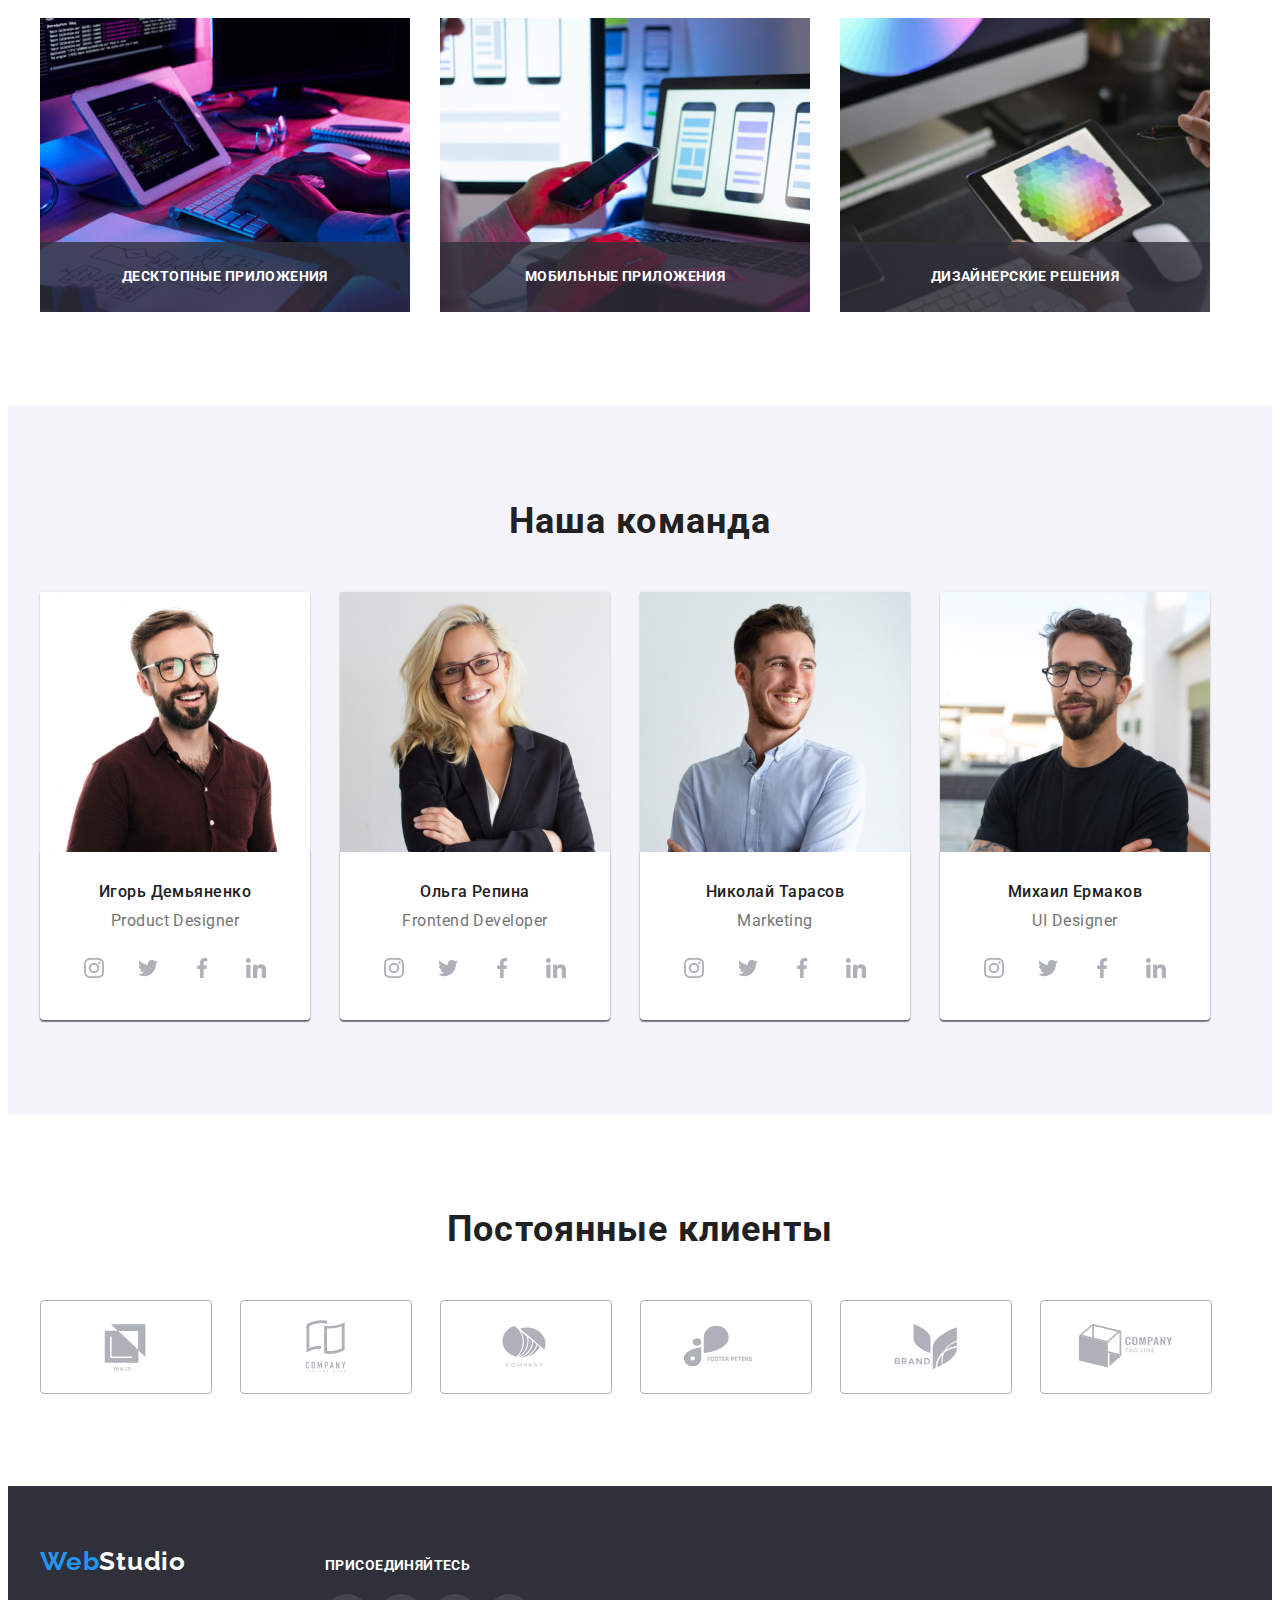
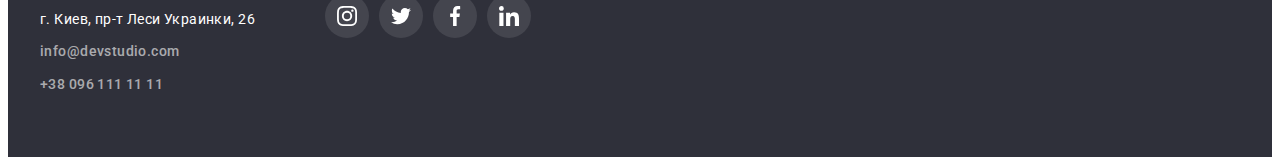
==== commit c2df4785: "second commit" ====
--- a/index.html
+++ b/index.html
@@ -73,6 +73,26 @@
                      <use href="./image/symbol-defs1.svg#icon-close"></use>
                    </svg>
                  </button>
+                 <form class="client-form" name="clform" autocomplete="on">
+                   <p class="title-form">Оставьте свои данные, мы вам перезвоним</p>
+                   <label class="label-frm user-name">Имя
+                     <input type="text" name="username" autofocus>
+                    </label>
+                   <label class="label-form phon-number">Телефон
+                     <input type="tel" name="user-telephon" autofocus>
+                    </label>
+                   <label class="label-frm user-email">Почта
+                     <input type="email" name="email" autofocus>
+                    </label>
+                   <label class="label-frm user-coment">Комментарий
+                     <textarea name="coments" rows="5" placeholder="Введите текст"></textarea>
+                    </label>
+                   <label class="label-frm user-contract">
+                     <input type="checkbox" name="contract">
+                     Соглашаюсь с рассылкой и принимаю Условия договора
+                    </label>
+                   <button class="tbn-submit">Отправить</button>
+                 </form>
                </div>
              </div>
 
--- a/css/styles.css
+++ b/css/styles.css
@@ -246,6 +246,12 @@
 
   cursor: pointer;
 }
+
+/*__________Modalka-forma_____________*/
+.client-form {
+  display: block;
+}
+
 /*____________ ANIMATION_______*/
 .backdrop.is-hidden .modal {
   transform: translate(-50%, -50%) scale(0.4);
@@ -484,6 +490,8 @@
 /*#endregion*/
 /*#region PORTFOLIO*/
 .link-portfolio {
+  position: relative;
+
   color: var(--color-button);
   font-family: 'Roboto';
   font-weight: 500;
@@ -491,6 +499,19 @@
   line-height: 1.14;
   letter-spacing: 0.02em;
   text-decoration: none;
+}
+.link-portfolio::after {
+  position: absolute;
+  bottom: 0;
+  left: 0;
+
+  content: '';
+  display: block;
+  width: 100%;
+  height: 4px;
+
+  background-color: #2196f3;
+  border-radius: 2px;
 }
 .title-portfolio {
   position: absolute;
@@ -545,6 +566,8 @@
   color: var(--backgr-header);
   border: 0;
   border-radius: 4px;
+  box-shadow: 0px 3px 1px rgba(0, 0, 0, 0.1), 0px 1px 2px rgba(0, 0, 0, 0.08),
+    0px 2px 2px rgba(0, 0, 0, 0.12);
 
   padding-top: 6px;
   padding-bottom: 6px;
@@ -558,6 +581,8 @@
 .button:focus {
   background-color: var(--color-button);
   color: var(--backgr-header);
+  box-shadow: 0px 3px 1px rgba(0, 0, 0, 0.1), 0px 1px 2px rgba(0, 0, 0, 0.08),
+    0px 2px 2px rgba(0, 0, 0, 0.12);
 }
 .filtr .button {
   padding-top: 6px;
@@ -565,8 +590,8 @@
   padding-right: 22px;
   padding-left: 22px;
 
-  transition: background-color 250ms cubic-bezier(0.4, 0, 0.2, 1);
-  transition: color 250ms cubic-bezier(0.4, 0, 0.2, 1);
+  transition: background-color 250ms cubic-bezier(0.4, 0, 0.2, 1),
+    color 250ms cubic-bezier(0.4, 0, 0.2, 1), box-shadow 250ms cubic-bezier(0.4, 0, 0.2, 1);
 }
 /* PORTFOLIO IMG*/
 .image {
@@ -596,12 +621,27 @@
   font-style: normal;
 }
 .link-studio {
+  position: relative;
+
   color: var(--color-button);
   font-weight: 500;
   font-size: 14px;
   line-height: 1.14;
   letter-spacing: 0.02em;
   text-decoration: none;
+}
+.link-studio::after {
+  content: '';
+  position: absolute;
+  bottom: 0;
+  left: 0;
+
+  display: block;
+  width: 100%;
+  height: 4px;
+
+  background-color: #2196f3;
+  border-radius: 2px;
 }
 .list-img {
   display: flex;
@@ -641,6 +681,44 @@
   box-shadow: 0px 1px 1px rgba(0, 0, 0, 0.12), 0px 4px 4px rgba(0, 0, 0, 0.06),
     1px 4px 6px rgba(0, 0, 0, 0.16);
 }
+
+/*____________OVERLEY__________*/
+.image-box {
+  position: relative;
+  overflow: hidden;
+}
+.overlay-box {
+  position: absolute;
+  top: 0;
+  left: 0;
+
+  transform: translateY(100%);
+  transition: transform 250ms cubic-bezier(0.4, 0, 0.2, 1);
+}
+.overley {
+  width: 370px;
+  height: 294px;
+
+  padding-bottom: 63px;
+  padding-top: 63px;
+  padding-left: 24px;
+  padding-right: 24px;
+
+  font-weight: 400;
+  font-size: 18px;
+  line-height: 1.56;
+
+  letter-spacing: 0.03em;
+
+  color: #ffffff;
+  background-color: rgba(33, 150, 243, 0.9);
+}
+
+.img-link:hover .overlay-box,
+.img-link:focus .overlay-box {
+  transform: translateY(0);
+}
+
 /*#endregion*/
 /*#region HEAD ICONS*/
 .header-icon {
